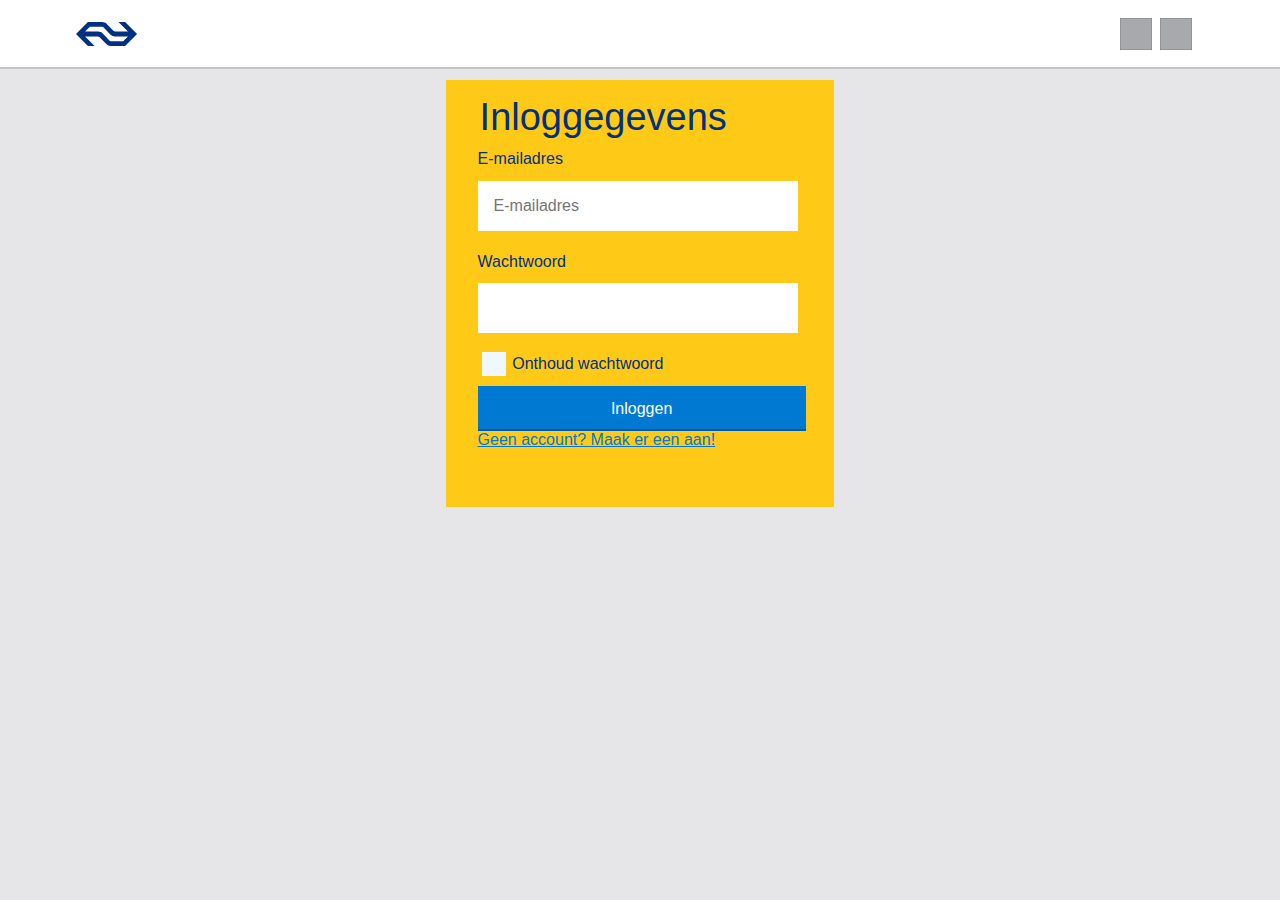
==== login.html @ b49a49e1 "Initial commit" ====
<!DOCTYPE html>
<html lang="en">

<head>
    <meta charset="UTF-8">
    <meta name="viewport" content="width=device-width, initial-scale=1.0">
    <meta http-equiv="X-UA-Compatible" content="ie=edge">
    <link rel="stylesheet" href="css/style.css">
    <link rel="stylesheet" href="css/inloggenregistreer.css">
    <title>Login</title>
</head>

<body>
    <header class="main_header">
        <section> <a href="index.html" class="a-header"><img src="images/nslogo.svg" alt="ns_logo_header"></a>
            <section class="header_icons_right">
                <a href="login.html" class="header_icons_right_img-1"></a>
                <a href="#" class="header_icons_right_img-2"></a>
            </section>
        </section>
    </header>
    <section id="background"></section>
    <main>
        <form action="register" id="register">
            <fieldset>
                <legend>Inloggegevens</legend>
                <label for="login-email">E-mailadres</label>
                <input class="form-text-input" type="text" id="login-email" placeholder="E-mailadres">
                <label for="password">Wachtwoord</label>
                <input class="form-text-input" type="text" id="password">
                <input type="checkbox" id="save-password">
                <label for="save-password">Onthoud wachtwoord</label>
                <input type="submit" name="inloggen" value="Inloggen"> <a href="registreer.html">Geen account? Maak er een aan!</a> </fieldset>
        </form>
    </main>
</body>

</html>
---- css/style.css ----
body {
    font-family: "NS Sans", sans-serif;
    font-weight: 200;
    position: relative;
    width: 100%;
    margin: 0;
}

#top-image {
    height: 5px z-index: 100;
}

#top-image > img {
    z-index: -100;
    position: absolute;
    top: -15em;
    left: 0;
    width: 100%;
}

#background {
    background: rgba(230, 230, 233, 1);
    position: absolute;
    top: 10em;
    z-index: -99;
    height: 100%;
    width: 100%;
}


/* Main header top */

header[class="main_header"] {
    background-color: #ffffff;
    position: fixed;
    top: 0;
    left: 0;
    width: 100%;
    z-index: 100;
    padding: 1.125rem .875rem 1.0625rem;
    box-shadow: 0 0.125rem 0 0 rgba(7, 7, 33, .15);
}

header[class="main_header"] section {
    max-width: 73.25rem;
    margin: 0 auto;
    height: auto;
    height: 2rem;
}

header img {
    padding: 0.25em 0;
    padding-left: 0.5em;
    height: 1.5em;
    margin-right: 2rem;
}

.header_icons_right {
    float: right;
    margin-right: 2.5em;
    padding-right: 3em;
    width: 50%;
    height: 1em;
}

.header_icons_right > section {
    width: 2em;
    display: inline-block;
    float: right;
}

.header_icons_right_img-1 {
    float: right;
    width: 2em;
    height: 100%;
    background-image: url(../images/squared_box_256x256.jpg);
    background-size: contain;
    background-repeat: no-repeat;
}

.header_icons_right_img-2 {
    float: right;
    width: 2em;
    height: 100%;
    margin-right: 0.5em;
    background-image: url(../images/squared_box_256x256.jpg);
    background-size: contain;
    background-repeat: no-repeat;
}

main {
    margin: 0 auto;
    margin-top: 5rem;
    max-width: 73.25rem;
}


/* zoekformulier */

form .maximale_leestijd {
    display: inline-block;
    width: 100%;
}

form .minimale_rating {
    display: inline-block;
    width: 100%;
    margin: 0 auto;
}

form {
    display: flex;
    flex-direction: row;
    background-color: rgba(255, 201, 23, 1);
    color: rgba(0, 48, 130, 1);
    padding: 1em 1.2em 3em;
    padding-right: 3em;
    margin-bottom: 2em;
}

form label {
    width: 10em;
    display: block;
}

.form_section_label {
    margin-top: 1.75em;
    font-weight: 700;
}

form fieldset {
    margin: 0 auto;
    border-width: 0;
}

.form-text-input {
    -webkit-appearance: none;
    border-radius: 0;
    border: 0;
    padding: 1em 1em 1em 1em;
    width: 100%;
    max-width: 100%;
    font-size: 1rem;
    vertical-align: top;
    background-color: #FFF;
    margin-bottom: 1em;
}

input[type="checkbox"] {
    border-radius: 0px;
    border: 0;
    float: left;
    display: block;
    padding: 0.9em;
    margin-right: 0.5em;
    background-color: aliceblue;
    -webkit-appearance: none;
    -moz-appearance: none;
    appearance: none;
}

input[type="checkbox"]:checked {
    border-radius: 0px;
    float: left;
    display: block;
    padding: 0.9em;
    background-color: aliceblue;
    background-image: url(../images/checkbox_vinkje.svg);
    -webkit-appearance: none;
    -moz-appearance: none;
    appearance: none;
    transition: background .2s ease-in-out;
}

form fieldset label {
    padding-top: 0.25em;
    display: block;
    margin: 0.25em 0;
    padding-bottom: 0.4em;
}

form legend {
    font-size: 2.375rem;
    width: 100%
}

.main_form_hide {
    display: none;
}

.main_form_show {
    display: inline-block;
    width: 100%;
    margin-left: 1em;
    position: relative;
    top: -1.5em;
}

form [name="resultaten"],
[name="inloggen"],
[name="register"],
[name="plaats"] {
    width: calc(100% + 2em);
    margin: 0 auto;
    display: inline-block;
    position: relative;
    height: 2.8125rem;
    padding: .625rem 1.125rem;
    vertical-align: top;
    min-width: 7.5rem;
    font-weight: 400;
    white-space: nowrap;
    background-color: #0079d3;
    color: #fff;
    box-shadow: inset 0 -.125rem 0 #005ca0;
    text-align: center;
    line-height: 1.5625rem;
    font-size: 1rem;
    border: none;
    border-radius: 0;
    text-decoration: none;
    transition: box-shadow .15s ease-in-out;
    -webkit-appearance: none;
    -moz-appearance: none;
    appearance: none;
}

form [name="resultaten"]:hover,
[name="inloggen"]:hover,
[name="register"]:hover,
[name="plaats"]:hover {
    color: #fff;
    text-decoration: none;
    cursor: pointer;
    box-shadow: inset 0 -3.125rem 0 #005ca0;
}

.verhaal_kaarten_category {
    margin: 0 auto;
    max-width: 73.25rem;
    color: rgba(0, 48, 130, 1);
    font-size: 2.375rem;
    margin-bottom: 0.3em;
    padding-left: 0.5em;
}

#verhaal_kaarten {
    display: flex;
    flex-direction: row;
    flex-wrap: wrap;
    justify-content: center;
    align-items: center;
}


/* BRON: https://github.com/IanLunn/Hover/blob/master/css/hover.css */

.verhaal_card {
    height: 27em;
    margin: 0 1em;
    align-self: center;
    order: 0;
    max-width: 20em;
    background-color: #FFFFFF;
    margin-bottom: 1.5em;
    display: inline-block;
    -webkit-transform: perspective(1px) translateZ(0);
    transform: perspective(1px) translateZ(0);
    box-shadow: 0 0 1px transparent;
    -webkit-transition-duration: 0.3s;
    transition-duration: 0.3s;
    -webkit-transition-property: transform;
    transition-property: transform;
}

.verhaal_card:hover {
    -webkit-transform: scale(1.02);
    transform: scale(1.02);
}

.verhaal_card-featureimage {
    width: 100%;
}

.verhaal_card-starrating {
    position: relative;
    float: right;
    padding-right: 1.1em;
    top: -3em;
    max-width: 10em;
}

.verhaal_card_main {
    padding-left: 1em;
    padding-right: 1em;
    padding: 0 1.5em;
}

.verhaal_card-title {
    display: block;
    width: 100%;
    clear: left;
    padding-top: 0.2em;
    font-size: 1.5rem;
    margin-bottom: 0.2em;
}

.verhaal_card-readtime {
    float: right;
    clear: both;
    height: 0em;
    text-align: center;
    padding: 3.4em 0em 1em 0em;
    position: relative;
    top: -3em;
    background-image: url(../images/readtime.png);
    background-size: contain;
    background-repeat: no-repeat;
}

.verhaal_card-description {
    display: flex;
}

article[class="verhaal_card"] nav {
    display: inline-block;
    width: 100%;
    max-height: 4em;
}

button {
    float: left;
    display: inline-block;
    position: relative;
    height: 2.8125rem;
    padding: .625rem 1.275rem;
    vertical-align: top;
    min-width: 8rem;
    font-weight: 400;
    white-space: nowrap;
    background-color: #0079d3;
    color: #fff;
    box-shadow: inset 0 -.125rem 0 #005ca0;
    text-align: center;
    line-height: 1.5625rem;
    font-size: 1rem;
    border: none;
    text-decoration: none;
    transition: box-shadow .15s ease-in-out;
}

button:hover {
    color: #fff;
    text-decoration: none;
    cursor: pointer;
    box-shadow: inset 0 -3.125rem 0 #005ca0;
}

a[class="verhaalbutton"] {
    float: left;
    display: inline-block;
    position: relative;
    height: 2.8125rem;
    padding: .625rem 0.7rem;
    vertical-align: top;
    min-width: 7.5rem;
    max-height: 1.5em;
    font-weight: 400;
    white-space: nowrap;
    background-color: #0079d3;
    color: #fff;
    box-shadow: inset 0 -.125rem 0 #005ca0;
    text-align: center;
    line-height: 1.5625rem;
    font-size: 1rem;
    border: none;
    text-decoration: none;
    transition: box-shadow .15s ease-in-out;
}

a[class="verhaalbutton"]:hover {
    color: #fff;
    text-decoration: none;
    cursor: pointer;
    box-shadow: inset 0 -3.125rem 0 #005ca0;
}

#more_options_expand {
    width: calc(100% + 2em);
    background-color: #e6b517;
    color: #003082;
    box-shadow: 0 -.125rem 0 #cfa317 inset;
    margin-bottom: .9375rem;
}

.more_options_expand:hover {
    color: #003082;
    box-shadow: 0 -3.125rem 0 #cfa317 inset;
}

.verhaal_card-buttons > p {
    float: right
}

.verhaal_card-like {
    margin-left: 0.2em;
    width: 1.5em;
    height: 1.5em;
    text-align: center;
    padding: 3em 0.7em 0em 0.7em;
    position: relative;
    top: -1.5em;
    background-image: url(../images/like_empty.png);
    background-size: contain;
    background-repeat: no-repeat;
}

.verhaal_card-save {
    width: 2em;
    height: 1.5em;
    text-align: center;
    padding: 3em 1.5em 0em 0em;
    position: relative;
    top: -1.5em;
    background-image: url(../images/save_empty.png);
    background-size: contain;
    background-repeat: no-repeat;
}

form[action="review"] label {
    width: 100%;
    padding-top: 0em;
    padding-bottom: 0.3em;
}

form[action="review"] fieldset {
    width: 30em;
}

#description {
    height: 10em;
}
---- css/inloggenregistreer.css ----
body {
    max-width: 100vw;
    margin: 0;
}

#background {
    position: fixed;
    top: 0;
}

form#register {
    display: block;
    margin: 0 auto;
    max-width: 20em;
}

.registerfieldset {
    display: block;
}

.registerfieldset legend {
    font-size: 1.5em;
}

.form-text-input {
    max-width: 18em;
}

.r:valid {
    background-color: #4CAF50;
}

fieldset label {
    width: 100%;
    position: relative;
    top: -0.15em;
}

a[href="registreer.html"] {
    background: none;
    color: #0079d3;
    text-decoration: underline;
    box-shadow: none;
    margin-top: 0.5em;
    padding: 0;
    ;
}

.i:invalid {
    color: red;
}

.i:valid {
    color: black;
}
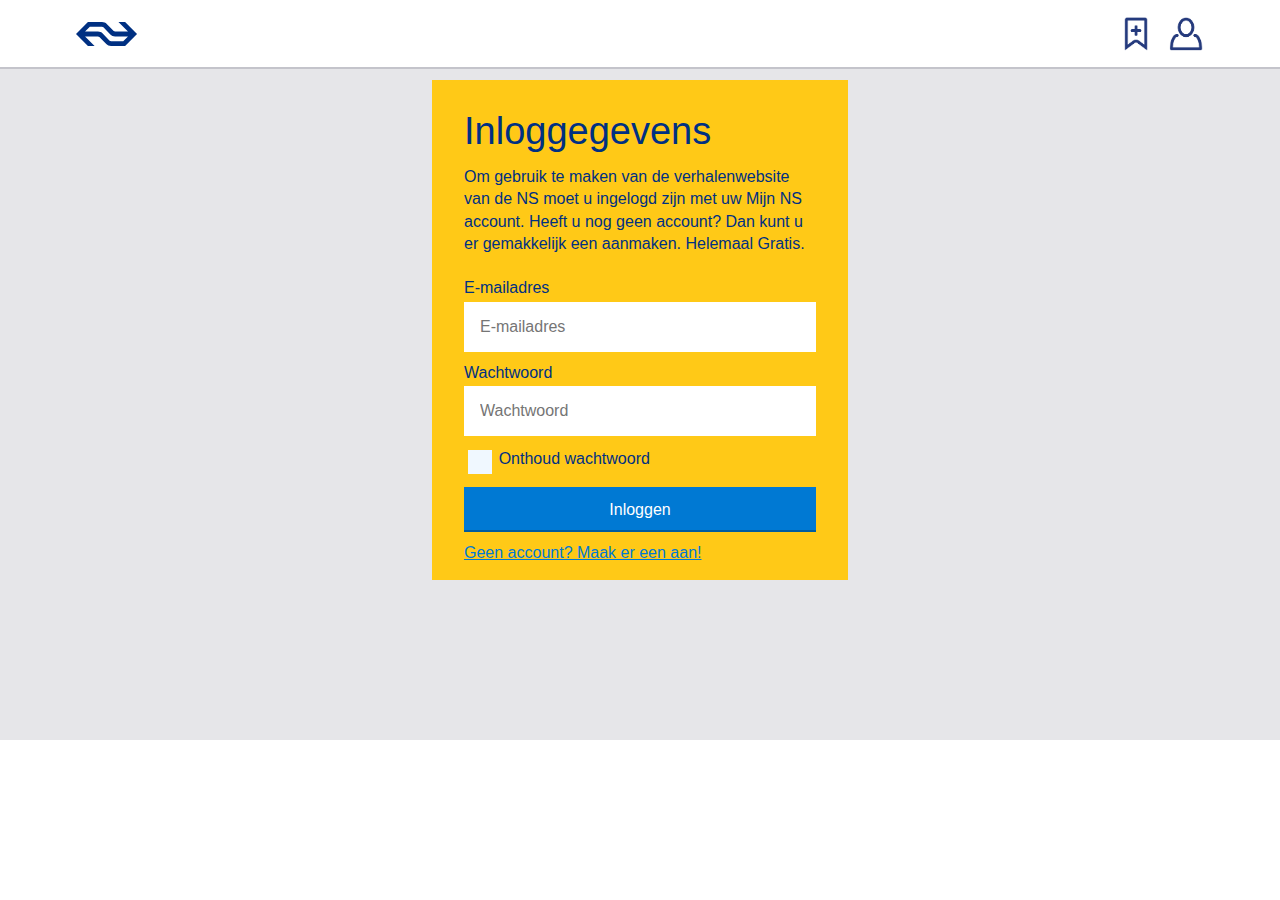
==== commit 9015683f: "Verbeterde Versie 1" ====
--- a/login.html
+++ b/login.html
@@ -12,22 +12,24 @@
 
 <body>
     <header class="main_header">
-        <section> <a href="index.html" class="a-header"><img src="images/nslogo.svg" alt="ns_logo_header"></a>
-            <section class="header_icons_right">
+        <div>
+            <a href="index.html" class="a-header"><img src="images/nslogo.svg" alt="ns_logo_header"></a>
+            <div class="header_icons_right">
                 <a href="login.html" class="header_icons_right_img-1"></a>
-                <a href="#" class="header_icons_right_img-2"></a>
-            </section>
-        </section>
+                <a href="saved.html" class="header_icons_right_img-2"></a>
+            </div>
+        </div>
     </header>
-    <section id="background"></section>
+    <div id="background"></div>
     <main>
-        <form action="register" id="register">
+        <form action="index.html" id="register">
             <fieldset>
                 <legend>Inloggegevens</legend>
+                <p>Om gebruik te maken van de verhalenwebsite van de NS moet u ingelogd zijn met uw Mijn NS account. Heeft u nog geen account? Dan kunt u er gemakkelijk een aanmaken. Helemaal Gratis.</p>
                 <label for="login-email">E-mailadres</label>
-                <input class="form-text-input" type="text" id="login-email" placeholder="E-mailadres">
+                <input class="form-text-input" type="email" id="login-email" placeholder="E-mailadres">
                 <label for="password">Wachtwoord</label>
-                <input class="form-text-input" type="text" id="password">
+                <input class="form-text-input" type="password" placeholder="Wachtwoord" id="password">
                 <input type="checkbox" id="save-password">
                 <label for="save-password">Onthoud wachtwoord</label>
                 <input type="submit" name="inloggen" value="Inloggen"> <a href="registreer.html">Geen account? Maak er een aan!</a> </fieldset>
--- a/css/style.css
+++ b/css/style.css
@@ -1,16 +1,329 @@
+/* Keyframes voor animaties */
+
+@keyframes zoominanimatie {
+    from {
+        opacity: 1;
+        transform: scale(0);
+    }
+    70% {
+        transform: scale(1.02);
+    }
+    to {
+        opacity: 1;
+        transform: scale(1)
+    }
+}
+
+@keyframes searchformanimation {
+    from {
+        position: relative;
+        transform: translateY(-40em);
+    }
+    80% {
+        position: relative;
+        transform: translateY(1em);
+    }
+    to {
+        position: relative;
+        transform: translateY(0em);
+    }
+}
+
+@keyframes formoptionsanimation {
+    from {
+        transform: translateY(-40em);
+    }
+    80% {
+        transform: translateY(3em);
+    }
+    to {
+        transform: translateY(0em);
+    }
+}
+
+@keyframes buttonanimation {
+    from {
+        transform: scale(1);
+        opacity: 0;
+    }
+    50% {
+        transform: scale(1.2);
+    }
+    to {
+        transform: scale(1.0);
+        opacity: 100;
+    }
+}
+
+@keyframes savebuttonanimation {
+    from {
+        transform: scale(1);
+    }
+    10% {
+        transform: scale(1.35);
+    }
+    20% {
+        transform: scale(1);
+    }
+    30% {
+        transform: scale(1.35);
+        transform: scale(1.35);
+    }
+    40% {
+        transform: scale(1);
+    }
+    50% {
+        transform: scale(1.35);
+    }
+    60% {
+        transform: scale(1);
+    }
+    70% {
+        transform: scale(1.35);
+    }
+    80% {
+        transform: scale(1);
+    }
+    90% {
+        transform: scale(1.35);
+    }
+    to {
+        transform: scale(1.0);
+    }
+}
+
+@keyframes kaartjeverwijderdanimatie {
+    from {
+        opacity: 1;
+        width: 100%;
+        height: 100%;
+        margin: 0 1em;
+        margin-bottom: 1.5em;
+    }
+    50% {
+        width: 100%;
+        height: 100%;
+        opacity: 0;
+    }
+    to {
+        width: 0%;
+        height: 0%;
+    }
+}
+
+@keyframes downloadanimation {
+    from {
+        background-image: url(../images/download_button_loading.gif)
+    }
+    10% {
+        background-image: url(../images/download_button_loading.gif)
+    }
+    90% {
+        background-image: url(../images/download_button_loading.gif)
+    }
+    to {}
+}
+
+
+/* CSS-Reset:http://meyerweb.com/eric/tools/css/reset/
+   v2.0 | 20110126
+   License: none (public domain)
+*/
+
+html,
+body,
+div,
+span,
+applet,
+object,
+iframe,
+h1,
+h2,
+h3,
+h4,
+h5,
+h6,
+p,
+blockquote,
+pre,
+a,
+abbr,
+acronym,
+address,
+big,
+cite,
+code,
+del,
+dfn,
+em,
+img,
+ins,
+kbd,
+q,
+s,
+samp,
+small,
+strike,
+strong,
+sub,
+sup,
+tt,
+var,
+b,
+u,
+i,
+center,
+dl,
+dt,
+dd,
+ol,
+ul,
+li,
+fieldset,
+form,
+label,
+legend,
+table,
+caption,
+tbody,
+tfoot,
+thead,
+tr,
+th,
+td,
+article,
+aside,
+canvas,
+details,
+embed,
+figure,
+figcaption,
+footer,
+header,
+hgroup,
+menu,
+nav,
+output,
+ruby,
+section,
+summary,
+time,
+mark,
+audio,
+video {
+    margin: 0;
+    padding: 0;
+    border: 0;
+    font-size: 100%;
+    font: inherit;
+    vertical-align: baseline;
+}
+
+
+/* HTML5 display-role reset for older browsers */
+
+article,
+aside,
+details,
+figcaption,
+figure,
+footer,
+header,
+hgroup,
+menu,
+nav,
+section {
+    display: block;
+}
+
+body {
+    line-height: 1;
+}
+
+ol,
+ul {
+    list-style: none;
+}
+
+blockquote,
+q {
+    quotes: none;
+}
+
+blockquote:before,
+blockquote:after,
+q:before,
+q:after {
+    content: '';
+    content: none;
+}
+
+table {
+    border-collapse: collapse;
+    border-spacing: 0;
+}
+
+
+/* Main CSS */
+
 body {
     font-family: "NS Sans", sans-serif;
     font-weight: 200;
     position: relative;
     width: 100%;
     margin: 0;
+    -webkit-user-select: none;
+    /* Chrome all / Safari all */
+    -moz-user-select: none;
+    /* Firefox all */
+    -ms-user-select: none;
+    /* IE 10+ */
+    user-select: none;
+    /* Likely future */
+}
+
+:focus {
+    outline: none;
+}
+
+h1 {
+    font-weight: 100;
+    margin: 0 auto;
+    max-width: 73.25rem;
+    color: rgba(0, 48, 130, 1);
+    font-size: 2.375rem;
+    margin-bottom: 0.3em;
+    padding-left: 0.5em;
+    line-height: 1.15em;
+}
+
+h1.opgeslagen_verhalen {
+    padding-top: 0.2em;
+    padding-bottom: 0.2em;
+}
+
+h2 {
+    padding-bottom: 0.1em;
+    align-self: flex-start;
+    font-weight: 100;
+    display: block;
+    width: 100%;
+    clear: left;
+    padding-top: 0.2em;
+    font-size: 1.5rem;
+    margin-bottom: 0.2em;
+}
+
+p {
+    line-height: 1.4em;
 }
 
 #top-image {
-    height: 5px z-index: 100;
-}
-
-#top-image > img {
+    height: 5px;
+    z-index: 100;
+}
+
+#top-image img {
     z-index: -100;
     position: absolute;
     top: -15em;
@@ -23,6 +336,16 @@
     position: absolute;
     top: 10em;
     z-index: -99;
+    height: calc(100% - 10em);
+    width: 100%;
+}
+
+#backgroundtop {
+    background: rgba(230, 230, 233, 1);
+    position: absolute;
+    top: -1em;
+    z-index: -99;
+    padding-bottom: 100%;
     height: 100%;
     width: 100%;
 }
@@ -30,7 +353,7 @@
 
 /* Main header top */
 
-header[class="main_header"] {
+header.main_header {
     background-color: #ffffff;
     position: fixed;
     top: 0;
@@ -41,11 +364,10 @@
     box-shadow: 0 0.125rem 0 0 rgba(7, 7, 33, .15);
 }
 
-header[class="main_header"] section {
+header.main_header div {
     max-width: 73.25rem;
     margin: 0 auto;
-    height: auto;
-    height: 2rem;
+    height: 2em;
 }
 
 header img {
@@ -56,37 +378,47 @@
 }
 
 .header_icons_right {
+    position: relative;
+    top: -0.5em;
     float: right;
     margin-right: 2.5em;
-    padding-right: 3em;
-    width: 50%;
-    height: 1em;
-}
-
-.header_icons_right > section {
-    width: 2em;
-    display: inline-block;
-    float: right;
+    padding-right: 1.9em;
+    width: 30%;
+    height: 3em;
 }
 
 .header_icons_right_img-1 {
     float: right;
-    width: 2em;
-    height: 100%;
-    background-image: url(../images/squared_box_256x256.jpg);
+    width: 3em;
+    height: 3em;
+    background-image: url(../images/account-icon.png);
     background-size: contain;
     background-repeat: no-repeat;
 }
 
 .header_icons_right_img-2 {
     float: right;
-    width: 2em;
-    height: 100%;
-    margin-right: 0.5em;
-    background-image: url(../images/squared_box_256x256.jpg);
-    background-size: contain;
-    background-repeat: no-repeat;
-}
+    margin-right: 0.1em;
+    width: 3em;
+    height: 3em;
+    background-image: url(../images/save_empty.png);
+    background-size: contain;
+    background-repeat: no-repeat;
+}
+
+.header_icons_right_img-2_save1 {
+    float: right;
+    margin-right: 0.1em;
+    width: 3em;
+    height: 3em;
+    background-image: url(../images/save_1new.png);
+    background-size: contain;
+    background-repeat: no-repeat;
+    animation: savebuttonanimation 1.5s;
+}
+
+
+/* --------------------- */
 
 main {
     margin: 0 auto;
@@ -97,6 +429,16 @@
 
 /* zoekformulier */
 
+#search {
+    animation: searchformanimation 1s;
+}
+
+form p {
+    margin-top: 1em;
+    margin-bottom: 1em;
+    width: calc(100% + 2em);
+}
+
 form .maximale_leestijd {
     display: inline-block;
     width: 100%;
@@ -109,12 +451,9 @@
 }
 
 form {
-    display: flex;
-    flex-direction: row;
     background-color: rgba(255, 201, 23, 1);
     color: rgba(0, 48, 130, 1);
-    padding: 1em 1.2em 3em;
-    padding-right: 3em;
+    padding: 2em 4em 2em 2em;
     margin-bottom: 2em;
 }
 
@@ -143,7 +482,6 @@
     font-size: 1rem;
     vertical-align: top;
     background-color: #FFF;
-    margin-bottom: 1em;
 }
 
 input[type="checkbox"] {
@@ -181,7 +519,7 @@
 
 form legend {
     font-size: 2.375rem;
-    width: 100%
+    width: calc(100% + 1em);
 }
 
 .main_form_hide {
@@ -189,11 +527,13 @@
 }
 
 .main_form_show {
+    padding-top: 1em;
     display: inline-block;
     width: 100%;
     margin-left: 1em;
     position: relative;
     top: -1.5em;
+    animation: formoptionsanimation 1s;
 }
 
 form [name="resultaten"],
@@ -235,21 +575,22 @@
     box-shadow: inset 0 -3.125rem 0 #005ca0;
 }
 
-.verhaal_kaarten_category {
-    margin: 0 auto;
-    max-width: 73.25rem;
-    color: rgba(0, 48, 130, 1);
-    font-size: 2.375rem;
-    margin-bottom: 0.3em;
-    padding-left: 0.5em;
-}
+form [name="resultaten"]:active,
+[name="inloggen"]:active,
+[name="register"]:active,
+[name="plaats"]:active {
+    -webkit-transform: scale(0.95);
+    transform: scale(0.95);
+}
+
+
+/* Verhaal Kaarten */
 
 #verhaal_kaarten {
     display: flex;
     flex-direction: row;
     flex-wrap: wrap;
     justify-content: center;
-    align-items: center;
 }
 
 
@@ -257,9 +598,8 @@
 
 .verhaal_card {
     height: 27em;
+    display: flex;
     margin: 0 1em;
-    align-self: center;
-    order: 0;
     max-width: 20em;
     background-color: #FFFFFF;
     margin-bottom: 1.5em;
@@ -271,6 +611,7 @@
     transition-duration: 0.3s;
     -webkit-transition-property: transform;
     transition-property: transform;
+    animation: zoominanimatie 1s;
 }
 
 .verhaal_card:hover {
@@ -288,44 +629,47 @@
     padding-right: 1.1em;
     top: -3em;
     max-width: 10em;
-}
-
-.verhaal_card_main {
+    background-image: url(/images/5-star-rating.png);
+}
+
+.verhaal_card div {
+    margin-top: 1em;
+    float: left;
+    max-width: calc(77% - 2.5em);
     padding-left: 1em;
-    padding-right: 1em;
     padding: 0 1.5em;
 }
 
-.verhaal_card-title {
-    display: block;
-    width: 100%;
-    clear: left;
-    padding-top: 0.2em;
-    font-size: 1.5rem;
-    margin-bottom: 0.2em;
+time {
+    color: rgba(7, 7, 33, 0.6);
+    font-size: 0.9em;
 }
 
 .verhaal_card-readtime {
+    position: relative;
+    top: -0.7em;
+    max-width: 20%;
     float: right;
-    clear: both;
-    height: 0em;
-    text-align: center;
-    padding: 3.4em 0em 1em 0em;
-    position: relative;
-    top: -3em;
+    text-align: center;
+    margin-top: 1.5em;
+    margin-right: 1em;
+    padding: 3em 0em 0em 0em;
     background-image: url(../images/readtime.png);
     background-size: contain;
     background-repeat: no-repeat;
 }
 
-.verhaal_card-description {
-    display: flex;
-}
-
-article[class="verhaal_card"] nav {
-    display: inline-block;
-    width: 100%;
-    max-height: 4em;
+article p {
+    margin-top: 1em;
+    line-height: 1.51em;
+}
+
+article nav {
+    margin-top: 1em;
+    margin-left: 1.5em;
+    margin-right: 1.5em;
+    display: inline-block;
+    width: calc(100% - 3em);
 }
 
 button {
@@ -349,6 +693,11 @@
     transition: box-shadow .15s ease-in-out;
 }
 
+button:active {
+    -webkit-transform: scale(0.95);
+    transform: scale(0.95);
+}
+
 button:hover {
     color: #fff;
     text-decoration: none;
@@ -356,17 +705,69 @@
     box-shadow: inset 0 -3.125rem 0 #005ca0;
 }
 
-a[class="verhaalbutton"] {
+#downloadwrap {
+    z-index: 100;
+    left: calc(50% - 1.45rem);
+    margin: 0 auto;
+    width: 11rem;
+    margin-top: 5.5em;
+    margin-bottom: 3rem;
+}
+
+button.download {
+    background-image: url(../images/download_button.png);
+    background-size: contain;
+    background-repeat: no-repeat;
+    float: none;
+    display: inline-block;
+    height: 2.9rem;
+    padding: .625rem 1.275rem;
+    vertical-align: top;
+    min-width: 100%;
+    font-weight: 400;
+    white-space: nowrap;
+    color: #ffffff;
+    box-shadow: none;
+    text-align: center;
+    line-height: 1.5625rem;
+    font-size: 1rem;
+    border: none;
+    padding-left: 3.2em;
+    transition: box-shadow .15s ease-in-out;
+}
+
+button.download_checked {
+    background-image: url(../images/download_button_checked.png);
+    background-size: contain;
+    background-repeat: no-repeat;
+    float: none;
+    display: inline-block;
+    height: 2.9rem;
+    padding: .625rem 1.275rem;
+    vertical-align: top;
+    min-width: 100%;
+    font-weight: 400;
+    white-space: nowrap;
+    color: #ffffff;
+    box-shadow: none;
+    text-align: center;
+    line-height: 1.5625rem;
+    font-size: 1rem;
+    border: none;
+    padding-left: 3.2em;
+    transition: box-shadow .15s ease-in-out;
+    animation: downloadanimation 5s;
+}
+
+a.verhaalbutton {
+    position: relative;
+    top: 0.85em;
     float: left;
-    display: inline-block;
-    position: relative;
     height: 2.8125rem;
     padding: .625rem 0.7rem;
-    vertical-align: top;
     min-width: 7.5rem;
     max-height: 1.5em;
     font-weight: 400;
-    white-space: nowrap;
     background-color: #0079d3;
     color: #fff;
     box-shadow: inset 0 -.125rem 0 #005ca0;
@@ -378,7 +779,7 @@
     transition: box-shadow .15s ease-in-out;
 }
 
-a[class="verhaalbutton"]:hover {
+a.verhaalbutton:hover {
     color: #fff;
     text-decoration: none;
     cursor: pointer;
@@ -393,50 +794,102 @@
     margin-bottom: .9375rem;
 }
 
-.more_options_expand:hover {
+#more_options_expand:hover {
     color: #003082;
     box-shadow: 0 -3.125rem 0 #cfa317 inset;
 }
 
-.verhaal_card-buttons > p {
-    float: right
-}
-
 .verhaal_card-like {
-    margin-left: 0.2em;
-    width: 1.5em;
-    height: 1.5em;
-    text-align: center;
-    padding: 3em 0.7em 0em 0.7em;
-    position: relative;
-    top: -1.5em;
+    position: relative;
+    top: -1em;
+    display: inline-block;
+    margin-left: 1em;
+    width: 3.4em;
+    text-align: center;
+    padding-top: 3.2em;
     background-image: url(../images/like_empty.png);
     background-size: contain;
     background-repeat: no-repeat;
 }
 
+.verhaal_card-like_checked {
+    position: relative;
+    top: -1em;
+    display: inline-block;
+    margin-left: 1em;
+    width: 3.4em;
+    text-align: center;
+    padding-top: 3.2em;
+    background-image: url(../images/like_checked.png);
+    background-size: contain;
+    background-repeat: no-repeat;
+    animation: buttonanimation 0.5s;
+}
+
 .verhaal_card-save {
-    width: 2em;
-    height: 1.5em;
-    text-align: center;
-    padding: 3em 1.5em 0em 0em;
-    position: relative;
-    top: -1.5em;
+    position: relative;
+    top: -1em;
+    display: inline-block;
+    width: 3.4em;
+    ;
+    text-align: center;
+    padding-top: 3.2em;
     background-image: url(../images/save_empty.png);
     background-size: contain;
     background-repeat: no-repeat;
 }
 
-form[action="review"] label {
+.verhaal_card-save_checked {
+    position: relative;
+    top: -1em;
+    display: inline-block;
+    width: 3.4em;
+    ;
+    text-align: center;
+    padding-top: 3.2em;
+    background-image: url(../images/save_checked.png);
+    background-size: contain;
+    background-repeat: no-repeat;
+    animation: buttonanimation 0.5s;
+}
+
+.verhaal_card-save_delete {
+    position: relative;
+    top: -1em;
+    display: inline-block;
+    width: 3.4em;
+    ;
+    text-align: center;
+    padding-top: 3.2em;
+    background-image: url(../images/save_delete.png);
+    background-size: contain;
+    background-repeat: no-repeat;
+    animation: buttonanimation 0.5s;
+}
+
+
+/* Review form onder verhalen */
+
+form#review label {
     width: 100%;
     padding-top: 0em;
     padding-bottom: 0.3em;
 }
 
-form[action="review"] fieldset {
-    width: 30em;
+form#review fieldset {
+    max-width: 30em;
+    margin: 0 auto;
 }
 
 #description {
     height: 10em;
 }
+
+.kaartje1verwijderd {
+    animation: kaartjeverwijderdanimatie 1s;
+    opacity: 0;
+    width: 0;
+    height: 0;
+    margin: 0;
+    padding: 0;
+}
--- a/css/inloggenregistreer.css
+++ b/css/inloggenregistreer.css
@@ -1,3 +1,15 @@
+@keyframes loginregisterformanimation {
+    0% {
+        transform: translateY(-50em) scale(0.5);
+        opacity: 0;
+    }
+    100% {
+        position: relative;
+        transform: translateY(0em) scale(1);
+        opacity: 1;
+    }
+}
+
 body {
     max-width: 100vw;
     margin: 0;
@@ -12,6 +24,7 @@
     display: block;
     margin: 0 auto;
     max-width: 20em;
+    animation: loginregisterformanimation 1s;
 }
 
 .registerfieldset {
@@ -20,18 +33,53 @@
 
 .registerfieldset legend {
     font-size: 1.5em;
-}
-
-.form-text-input {
-    max-width: 18em;
+    padding-bottom: 0.2em;
+    padding-top: 0.5em;
 }
 
 .r:valid {
     background-color: #4CAF50;
 }
 
+.r:invalid {
+    color: #c0392b;
+}
+
 fieldset label {
     width: 100%;
+    position: relative;
+    top: 0.3em;
+    display: inline-block;
+}
+
+@keyframes inputfocusanimation {
+    0% {
+        transform: scale(1);
+        box-shadow: 0.1em 0.1em 0.1em rgba(7, 7, 33, 0.0);
+    }
+    100% {
+        transform: scale(1);
+        box-shadow: 0.1em 0.1em 0.1em rgba(7, 7, 33, 1);
+    }
+}
+
+input:focus {
+    transform: scale(1);
+    box-shadow: 0.1em 0.1em 0.1em rgba(7, 7, 33, 1);
+    position: relative;
+    animation: inputfocusanimation 0.5s;
+}
+
+input#save-password {
+    margin-top: 1em;
+    margin-bottom: 1em;
+}
+
+label[for="save-password"] {
+    top: 0.4em;
+}
+
+.checkboxlabel {
     position: relative;
     top: -0.15em;
 }
@@ -43,13 +91,9 @@
     box-shadow: none;
     margin-top: 0.5em;
     padding: 0;
-    ;
 }
 
-.i:invalid {
-    color: red;
+form a {
+    position: relative;
+    top: 0.8em;
 }
-
-.i:valid {
-    color: black;
-}
